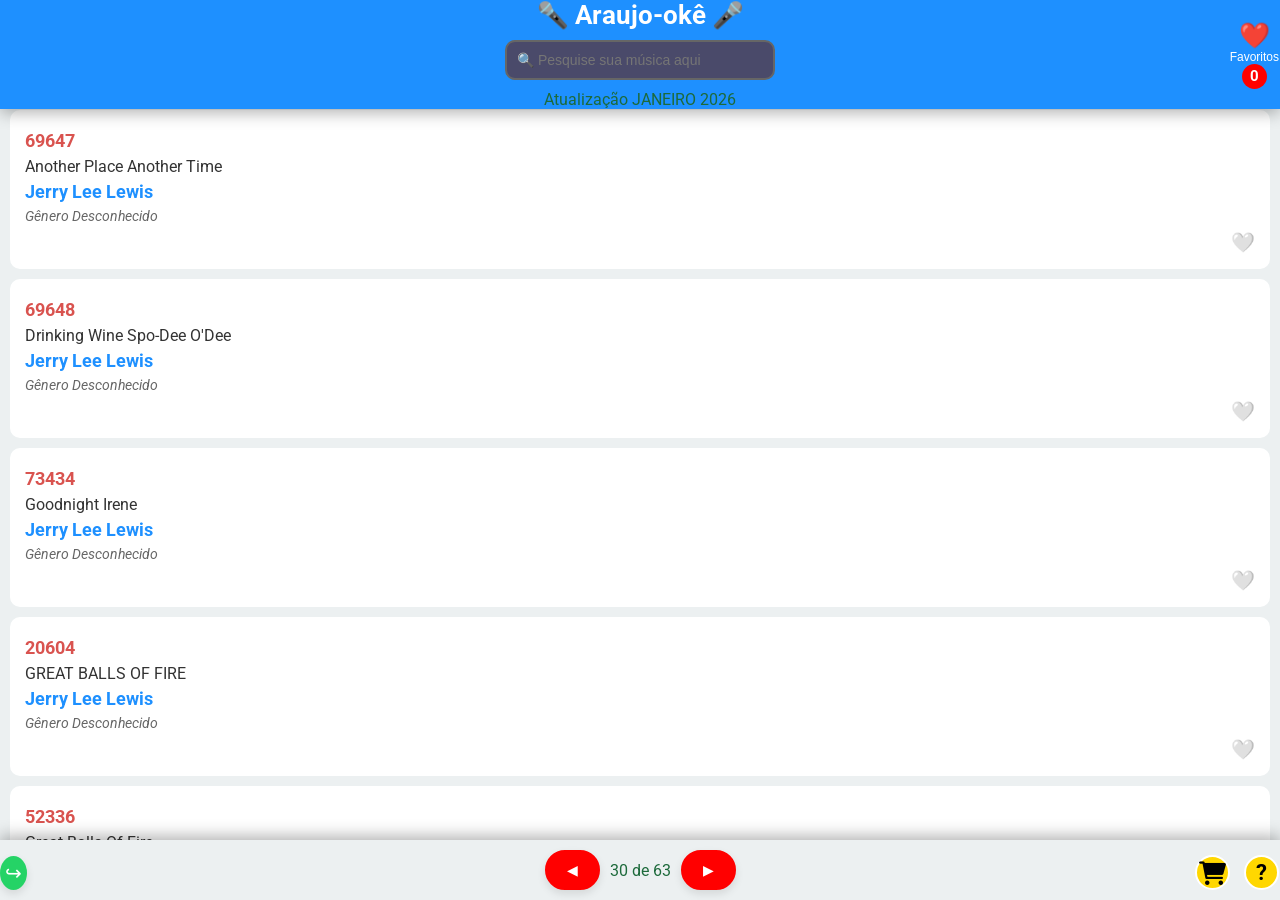
==== index.html @ 8448f5b0 "Atualizando index.html" ====
<!DOCTYPE html>
<html lang="pt-BR">
<head>
    <meta charset="UTF-8">
    <meta name="viewport" content="width=device-width, initial-scale=1.0, maximum-scale=1.0, user-scalable=no">
    <meta property="og:title" content="Araujo-okê">
    <meta property="og:description" content="Explore nosso catálogo completo de músicas para karaokê e divirta-se cantando!">
    <meta property="og:image" content="https://i.postimg.cc/dthWFcc4/icon-192x192.png">
    <meta property="og:url" content="https://ecdiversoes.github.io/catalogo2/">
    <title>Araujo-okê</title>
    <meta name="theme-color" content="#1E90FF">
    <link rel="manifest" href="manifest.json">
    <link rel="stylesheet" href="https://cdnjs.cloudflare.com/ajax/libs/font-awesome/6.0.0/css/all.min.css">
    <link rel="apple-touch-icon" href="icon-192x192.png">
    <link rel="apple-touch-icon" href="icon-310x310.png">
    <link rel="icon" href="./favicon.ico" type="image/x-icon">
    <link rel="stylesheet" href="styles.css">
    <link href="https://fonts.googleapis.com/css2?family=Roboto:wght@400;500;700&display=swap" rel="stylesheet">
    <link rel="stylesheet" href="https://cdnjs.cloudflare.com/ajax/libs/font-awesome/6.0.0-beta3/css/all.min.css">
</head>
<body>

    <button class="share-button" onclick="compartilharWhatsApp()">
        &#x21AA;
        <span class="fallback-text"></span>
    </button>
    <div class="cabecalho-fixo">
        <h1>
            <span style="display: inline-block; transform: scaleX(-1);">🎤</span> 
            Araujo-okê	
            <span style="display: inline-block; transform: scaleX(1);">🎤</span>  
        </h1>
        <input type="search" id="pesquisa" placeholder="🔍 Pesquise sua música aqui">
        <!-- Frase adicionada aqui -->
        <div class="atualizacao-info">Atualização JANEIRO 2026</div>
        <div id="resultado-pesquisa" class="resultado-pesquisa"></div>
        <div id="aviso"></div>
        <a href="favoritos.html" class="favoritos-link">
            <span class="heart">❤️</span>
            <span class="text">Favoritos</span>
            <span class="counter">0</span>
        </a>
        <a href="vendas.html" class="vendas-button">
            <i class="fas fa-shopping-cart"></i>
        </a>
        <a href="nova_tela.html" class="help-button">?</a>
        <div class="controles-paginacao">
            <button id="anterior">&#9664;</button>
            <span id="info-paginacao"> 1 de 1</span>
            <button id="proximo">&#9654;</button>
        </div>
    </div>
    <div class="conteudo-rolavel">
        <div id="catalogo" class="lista-simples"></div>
    </div>
    <script src="script.js"></script>
</body>

</html>
---- styles.css ----
/* Reset básico */
* {
    margin: 0;
    padding: 0;
    box-sizing: border-box;
}

body {
    font-family: 'Roboto', sans-serif;
    background-color: #ECF0F1;
    color: #1D6A3B;
    overflow-x: hidden;
}

/* Cabeçalho Fixo */
.cabecalho-fixo-favoritos {
    position: fixed;
    top: 0;
    left: 0;
    width: 100%;
    background-color: #1E90FF;
    z-index: 1500;
    padding: 0px;
    box-shadow: 0 4px 15px rgba(0, 0, 0, 0.3);
    text-align: center;
}

/* Área Rolável de Músicas pagina favoritos */
.conteudo-rolavel-favoritos {
    position: fixed;
    top: 30px;
    bottom: 0px;
    left: 0;
    right: 0;
    width: 100%;
    margin: 0;
    overflow-y: auto;
    padding: 10px;
}

/* Cabeçalho Fixo */
.cabecalho-fixo {
    position: fixed;
    top: 0;
    left: 0;
    width: 100%;
    background-color: #1E90FF;
    z-index: 1000;
    padding: 0px;
    box-shadow: 0 4px 15px rgba(0, 0, 0, 0.3);
    text-align: center;
}

h1 {
    color: #FFFFFF;
    font-size: 1.6rem;
    margin-bottom: 10px;
}

/* Campo de pesquisa */
#pesquisa {
    width: 90%;
    max-width: 270px;
    padding: 10px;
    font-size: 14px;
    border: 2px solid #666;
    border-radius: 10px;
    background-color: #4a4a6a;
    color: #FFFFFF;
    margin-bottom: 10px;
    transition: all 0.3s ease;
}

#pesquisa:focus {
    border-color: black;
    box-shadow: 0 0 10px rgba(255, 111, 97, 0.8);
    outline: none;
}

/* Estilo para o resultado da pesquisa */
.resultado-pesquisa {
    font-size: 14px;
    color: #FFFFFF;
    margin-top: 5px;
    text-align: center;
    display: none; /* Inicialmente oculto */
}

/* Área Rolável de Músicas */
.conteudo-rolavel {
    position: fixed;
    top: 100px;
    bottom: 0px;
    left: 0;
    right: 0;
    width: 100%;
    margin: 0;
    overflow-y: auto;
    padding: 0px;
}

/* Barra de rolagem personalizada */
.conteudo-rolavel::-webkit-scrollbar {
    width: 8px;
}

.conteudo-rolavel::-webkit-scrollbar-thumb {
    background-color: #1E90FF;
    border-radius: 10px;
}

/* Lista */
.lista-simples {
    display: flex;
    flex-direction: column;
    gap: 10px;
    padding: 10px;
    width: 100%;
    margin: 0;
}

/* Lista   /*  separação das musicas  */
.lista-simples-favoritos {
    display: flex;
    flex-direction: column;
    gap: 10px;
    padding: 10px;
    width: 100%;
    margin: 0;
}

/* Estilo para os itens da lista */
.item-lista {
    display: flex;
    flex-direction: column;
    justify-content: flex-start; /* Alinha o conteúdo verticalmente */
    padding: 15px;
    background-color: #FFFFFF;
    border-radius: 10px;
    transition: transform 0.2s ease-in-out, box-shadow 0.2s ease-in-out;
    cursor: pointer;
    min-height: 80px;
    overflow: hidden;
    text-overflow: ellipsis;
    text-align: left; /* Alinha o conteúdo à esquerda */
}

/* Alinhamento dos números, cantores e músicas à esquerda */
.numero, .cantor, .musica, .genero {
    display: block; /* Garante que ocupem o espaço da linha */
    text-align: left; /* Alinha o texto à esquerda */
    margin: 6px 0; /* Espaçamento entre as linhas */
}

.numero {
    color: #d9534f;
    font-weight: bold;
    font-size: 1.1rem;
}

.cantor {
    color: #1E90FF;
    font-weight: bold;
    font-size: 1.1rem;
}

.musica {
    color: #333333;
    font-size: 1rem;
    text-align: left; /* Garante que a música fique alinhada à esquerda */
}

.genero {
    color: #666;
    font-size: 0.9rem;
    font-style: italic;
    margin-top: 6px;
}

/* Controles de Paginação Fixos */
.controles-paginacao {
    position: fixed;
    bottom: 0px;
    left: 0;
    width: 100%;
    display: flex;
    justify-content: center;
    gap: 10px;
    padding: 10px;
    background-color: #ECF0F1;
    box-shadow: 0 -4px 15px rgba(0, 0, 0, 0.3);
    z-index: 999;
}

.controles-paginacao button {
    padding: 10px 20px;
    border: 2px solid #FF0000;
    border-radius: 25px;
    background-color: #FF0000;
    color: #FFFFFF;
    cursor: pointer;
    transition: all 0.3s ease;
    font-size: 14px;
    box-shadow: 0 4px 8px rgba(0, 0, 0, 0.1);
}

.controles-paginacao button:disabled {
    border-color: #FF0000;
    color: #FF0000;
    cursor: not-allowed;
}

.controles-paginacao button:hover:not(:disabled) {
    background-color: #D70000;
    color: white;
    transform: scale(1.05);
    box-shadow: 0 6px 12px rgba(0, 0, 0, 0.2);
}

/* Ajustes para telas muito pequenas */
@media (max-width: 480px) {
    h1 {
        font-size: 1.5rem;
    }

    .conteudo-rolavel {
        top: 110px;
        bottom: 90px;
    }

    .lista-simples {
        grid-template-columns: repeat(auto-fit, minmax(120px, 1fr));
    }

    .item-lista {
        padding: 10px;
    }

    .controles-paginacao {
        bottom: 50px;
        padding: 8px;
    }

    .controles-paginacao button {
        padding: 8px 16px;
        font-size: 12px;
    }
}

/* Botão de Ajuda dentro da área de controles de paginação */
.controles-paginacao {
    position: fixed;
    bottom: 0px;
    left: 0;
    width: 100%;
    display: flex;
    justify-content: center;
    gap: 10px;
    padding: 10px;
    background-color: #ECF0F1;
    box-shadow: 0 -4px 15px rgba(0, 0, 0, 0.3);
    z-index: 999;
    align-items: center; /* Alinha os elementos centralizados */
}

/* Botão de Ajuda */
.help-button {
    position: fixed; /* Mantém o botão fixo na tela */
    right: 1px; /* Distância da borda esquerda */
    bottom: 10px; /* Distância da parte inferior */
    width: 35px;
    height: 35px;
    background-color: #FFD700; /* Azul chamativo */
    border: 2px solid white;
    border-radius: 50%;
    color: black;
    font-size: 22px;
    font-weight: bold;
    display: flex;
    justify-content: center;
    align-items: center;
    cursor: pointer;
    z-index: 1001; /* Mantém acima dos outros elementos */
    text-decoration: none;
    transition: 0.3s ease-in-out;
}

.help-button:hover {
    background-color: #0077CC; /* Azul mais escuro ao passar o mouse */
    transform: scale(1.1);
}

/* Botão de Vendas Fixo */
.vendas-button {
    position: fixed; /* Mantém o botão fixo na tela */
    right: 50px; /* Distância da borda direita */
    bottom: 10px; /* Distância da parte inferior */
    width: 35px; /* Tamanho do botão */
    height: 35px;
    background-color: #FFD700; /* Amarelo dourado */
    border: 2px solid white;
    border-radius: 50%; /* Botão redondo */
    color: black;
    font-size: 22px;
    font-weight: bold;
    display: flex;
    justify-content: center;
    align-items: center;
    cursor: pointer;
    z-index: 1001; /* Mantém acima dos outros elementos */
    text-decoration: none;
    transition: 0.3s ease-in-out;
}

/* Efeito hover */
.vendas-button:hover {
    background-color: #0077CC; /* Azul mais escuro ao passar o mouse */
    transform: scale(1.1); /* Aumenta o botão levemente */
}

/* Ícone dentro do botão */
.vendas-button i {
    font-size: 24px; /* Tamanho do ícone */
}

/* Botão de Voltar */
.back-button {
    position: fixed;
    bottom: 10px;
    left: 10px;
    padding: 10px 20px;
    background-color: #1E90FF;
    color: white;
    border-radius: 25px;
    text-decoration: none;
    font-size: 14px;
    transition: background-color 0.3s ease;
}

.back-button:hover {
    background-color: #0077CC;
}

/* Botão de Favorito das músicas pagina favoritos */
.favorito-btn {
    background: none;
    border: none;
    cursor: pointer;
    font-size: 1.5rem;
    margin-left: auto; /* Empurra o botão para a direita */
    padding: 0;
    transition: transform 0.2s ease-in-out;
}

.favorito-btn:hover {
    transform: scale(1.1); /* Efeito de aumento ao passar o mouse */
}  

.favoritos-link {
    position: absolute;
    top: 50%;
    right: 1px; /* Distância da borda direita */
    transform: translateY(-50%);
    display: flex;
    flex-direction: column;
    align-items: center;
    text-decoration: none;
}

/* Estilo do botão coração */
.favoritos-link .heart {
    font-size: 25px; /* Tamanho do coração */
    color: red; /* Cor do coração */
}

.favoritos-link .text {
    font-size: 12px;
    color: white;
    font-family: Arial, sans-serif;
    margin-top: 0px;
}

/* Estilo do contador */
.favoritos-link .counter {
    font-size: 15px; /* Tamanho do contador */
    color: white; /* Cor do texto do contador */
    background-color: red; /* Fundo vermelho */
    border-radius: 50%; /* Formato circular */
    width: 25px; /* Largura do contador */
    height: 25px; /* Altura do contador */
    display: flex;
    align-items: center;
    justify-content: center;
    text-align: center;
    font-weight: bold; /* Negrito para destacar o número */
}

#mensagem-favoritos {
    text-align: center; /* Centraliza o texto */
    font-size: 25px; /* Tamanho da fonte */
    color: #ff0000; /* Cor do texto */
    margin-top: 20px; /* Espaçamento superior */
    font-weight: bold; /* Negrito */
    position: absolute; /* Posicionamento livre */
    top: 50%; /* Centraliza verticalmente */
    left: 50%; /* Centraliza horizontalmente */
    transform: translate(-50%, -50%); /* Ajuste fino para centralização */
    padding: 0px; /* Espaçamento interno */
    border-radius: 5px; /* Bordas arredondadas */
    width: 80%; /* Largura ajustável */
    max-width: 800px; /* Largura máxima */
    box-shadow: none; /* Remove a sombra */
    background: none; /* Remove o fundo completamente */
}

.share-button {
    position: fixed;  /* Fixa o botão na tela */
    bottom: 10px;     /* Distância do fundo da tela */
    left: 0px;       /* Distância da borda esquerda */
    background-color: #25d366; /* Cor do WhatsApp */
    color: white;     /* Cor do ícone */
    border: none;
    padding: 5px;
    border-radius: 50%;  /* Deixa o botão arredondado */
    cursor: pointer;
    font-size: 20px;    /* Tamanho do ícone */
    display: flex;
    justify-content: center;
    align-items: center;
    z-index: 9999;    /* Garante que o botão fique acima de outros elementos */
    box-shadow: 0 4px 8px rgba(0, 0, 0, 0.1);  /* Sombras para dar destaque */
    transition: transform 0.3s ease, background-color 0.3s ease;
}

.share-button:hover {
    background-color: #128C7E; /* Cor quando o mouse passa por cima */
    transform: scale(1.1);  /* Dá um efeito de aumento no botão ao passar o mouse */
}

/* Estilo para o coração ativo (favoritado) */
.coracao.favorito-ativo {
    color: #FF4500; /* Vermelho claro (cor ajustável conforme preferência) */
    font-size: 1.5rem; /* Tamanho do ícone */
}

/* Estilo para o coração inativo (não favoritado) */
.coracao.favorito-inativo {
    color: #ccc; /* Cinza claro para indicar estado inativo */
    font-size: 1.5rem; /* Tamanho do ícone */
}

/* Botão de Favorito das músicas pagina index */
.botoes-item {
    margin-left: auto; /* Isso move os botões para a direita */
    display: flex;
    align-items: center;
    gap: 10px; /* Espaçamento entre os botões, se houver mais de um */
}

.favorito-btn {
    cursor: pointer;
    font-size: 1.2em; /* Ajuste o tamanho do ícone conforme necessário */
}
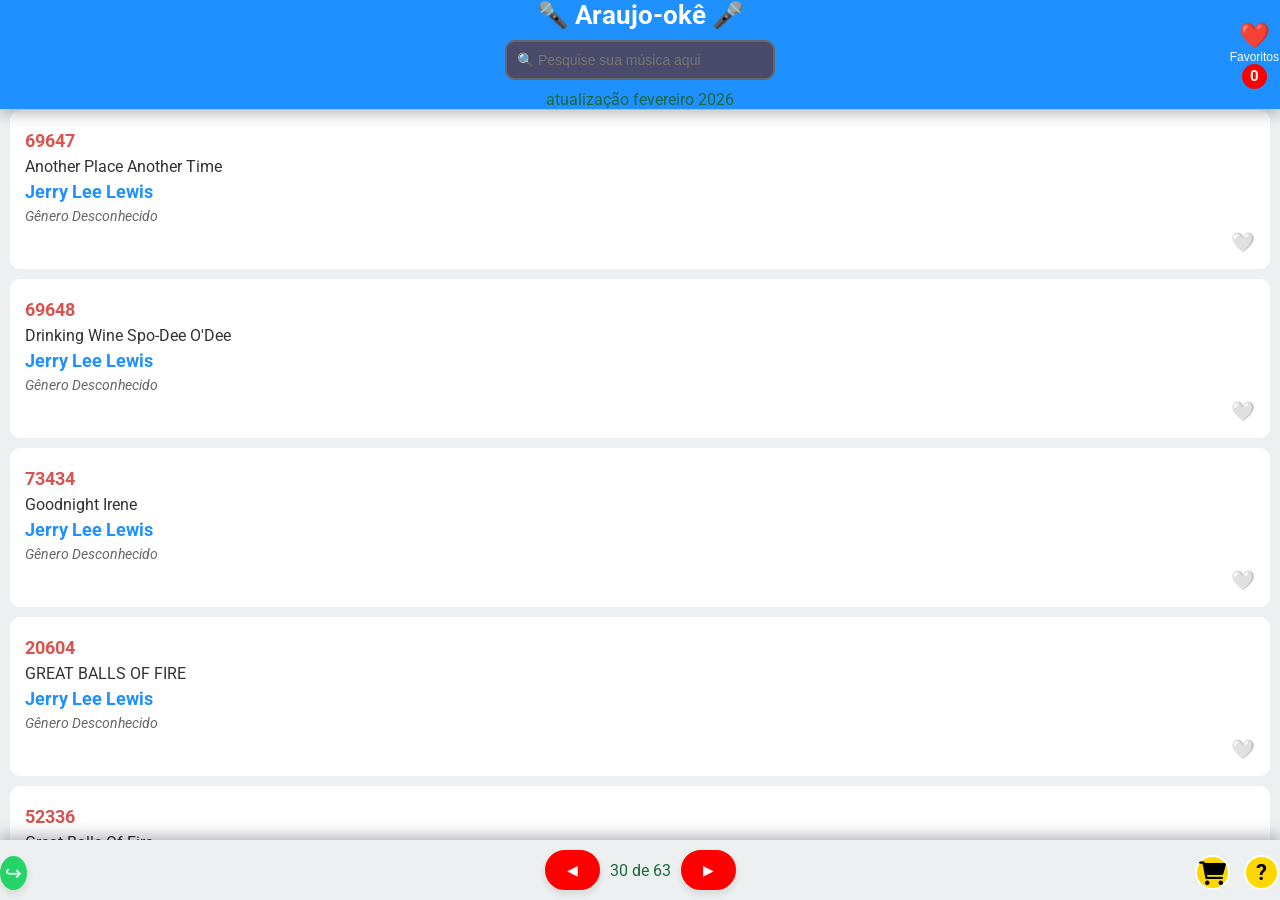
==== commit 5976648a: "Atualizando index.html" ====
--- a/index.html
+++ b/index.html
@@ -32,7 +32,7 @@
         </h1>
         <input type="search" id="pesquisa" placeholder="🔍 Pesquise sua música aqui">
         <!-- Frase adicionada aqui -->
-        <div class="atualizacao-info">Atualização JANEIRO 2026</div>
+        <div class="atualizacao-info">atualização fevereiro 2026</div>
         <div id="resultado-pesquisa" class="resultado-pesquisa"></div>
         <div id="aviso"></div>
         <a href="favoritos.html" class="favoritos-link">
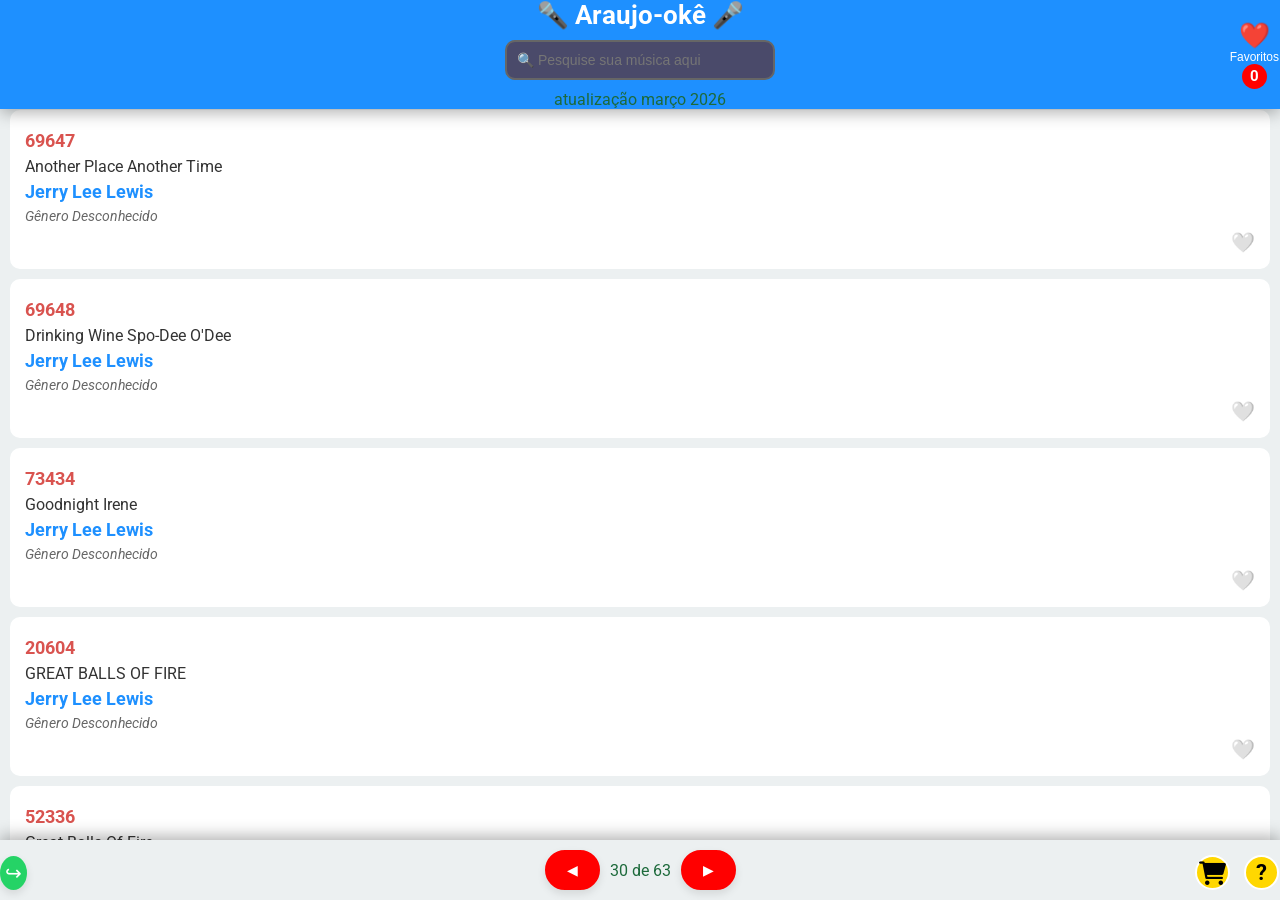
==== commit b197efaf: "Atualizando index.html" ====
--- a/index.html
+++ b/index.html
@@ -32,7 +32,7 @@
         </h1>
         <input type="search" id="pesquisa" placeholder="🔍 Pesquise sua música aqui">
         <!-- Frase adicionada aqui -->
-        <div class="atualizacao-info">atualização fevereiro 2026</div>
+        <div class="atualizacao-info">atualização março 2026</div>
         <div id="resultado-pesquisa" class="resultado-pesquisa"></div>
         <div id="aviso"></div>
         <a href="favoritos.html" class="favoritos-link">
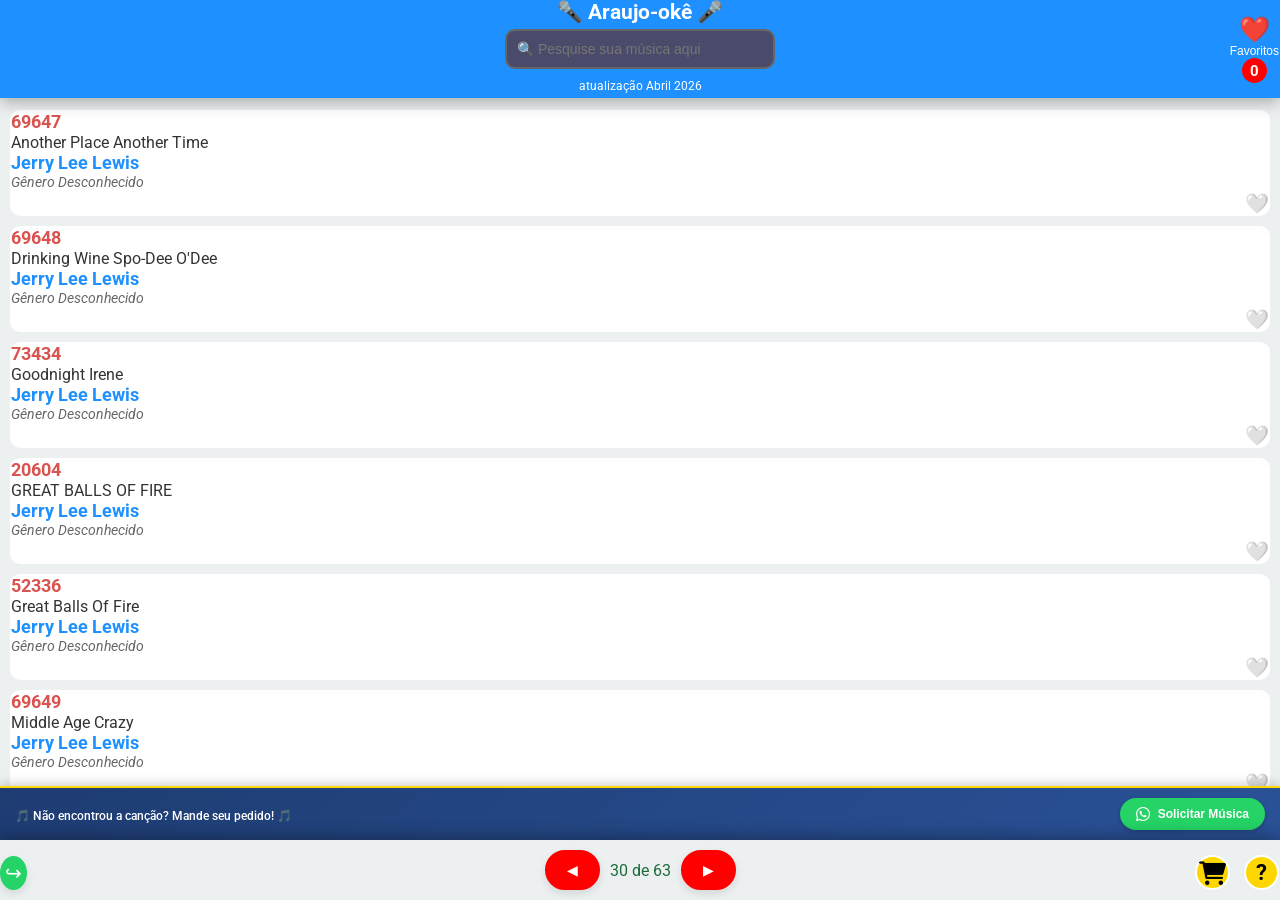
==== commit 6cd3d975: "Atualizando index.html" ====
--- a/index.html
+++ b/index.html
@@ -20,6 +20,15 @@
 </head>
 <body>
 
+    <div class="rodape">
+    <div class="rodape-mensagem">
+        <span>🎵 Não encontrou a canção? Mande seu pedido! 🎵</span>
+    </div>
+    <button class="botao-pedido" onclick="enviarPedidoWhatsApp()">
+        <i class="fab fa-whatsapp"></i> Solicitar Música
+    </button>
+</div>
+
     <button class="share-button" onclick="compartilharWhatsApp()">
         &#x21AA;
         <span class="fallback-text"></span>
@@ -32,7 +41,7 @@
         </h1>
         <input type="search" id="pesquisa" placeholder="🔍 Pesquise sua música aqui">
         <!-- Frase adicionada aqui -->
-        <div class="atualizacao-info">atualização março 2026</div>
+        <div class="atualizacao-info">atualização Abril 2026</div>
         <div id="resultado-pesquisa" class="resultado-pesquisa"></div>
         <div id="aviso"></div>
         <a href="favoritos.html" class="favoritos-link">
--- a/styles.css
+++ b/styles.css
@@ -53,8 +53,15 @@
 
 h1 {
     color: #FFFFFF;
-    font-size: 1.6rem;
-    margin-bottom: 10px;
+    font-size: 1.3rem;
+    margin-bottom: 5px;
+}
+
+.atualizacao-info {
+    margin-top: 0px;      /* espaço acima da frase (reduzido) */
+    margin-bottom: 5px;   /* espaço abaixo da frase */
+    font-size: 12px;      /* opcional: reduzir tamanho da fonte */
+    color: #FFFFFF;       /* mantém branco */
 }
 
 /* Campo de pesquisa */
@@ -134,12 +141,12 @@
     display: flex;
     flex-direction: column;
     justify-content: flex-start; /* Alinha o conteúdo verticalmente */
-    padding: 15px;
+    padding: 1px;
     background-color: #FFFFFF;
     border-radius: 10px;
     transition: transform 0.2s ease-in-out, box-shadow 0.2s ease-in-out;
     cursor: pointer;
-    min-height: 80px;
+    min-height: 50px;
     overflow: hidden;
     text-overflow: ellipsis;
     text-align: left; /* Alinha o conteúdo à esquerda */
@@ -149,7 +156,7 @@
 .numero, .cantor, .musica, .genero {
     display: block; /* Garante que ocupem o espaço da linha */
     text-align: left; /* Alinha o texto à esquerda */
-    margin: 6px 0; /* Espaçamento entre as linhas */
+    margin: 1px 0; /* Espaçamento entre as linhas */
 }
 
 .numero {
@@ -174,7 +181,7 @@
     color: #666;
     font-size: 0.9rem;
     font-style: italic;
-    margin-top: 6px;
+   /* margin-top: 6px; */
 }
 
 /* Controles de Paginação Fixos */
@@ -460,4 +467,82 @@
 .favorito-btn {
     cursor: pointer;
     font-size: 1.2em; /* Ajuste o tamanho do ícone conforme necessário */
-}+}
+
+
+
+
+
+
+/* Rodapé */
+.rodape {
+    position: fixed;
+    bottom: 60px;          /* acima dos botões de paginação */
+    left: 0;
+    right: 0;
+    background: linear-gradient(135deg, #1e3c72 0%, #2a5298 100%);
+    padding: 10px 15px;
+    display: flex;
+    justify-content: space-between;
+    align-items: center;
+    z-index: 998;
+    box-shadow: 0 -2px 10px rgba(0, 0, 0, 0.2);
+    border-top: 2px solid #ffd700;
+}
+
+.rodape-mensagem span {
+    color: #FFFFFF;
+    font-size: 12px;
+    font-weight: 500;
+}
+
+.botao-pedido {
+    background-color: #25d366;
+    color: white;
+    border: none;
+    padding: 8px 16px;
+    border-radius: 50px;
+    cursor: pointer;
+    font-size: 12px;
+    font-weight: bold;
+    display: flex;
+    align-items: center;
+    gap: 8px;
+    transition: all 0.3s ease;
+    box-shadow: 0 2px 5px rgba(0, 0, 0, 0.2);
+}
+
+.botao-pedido i {
+    font-size: 16px;
+}
+
+.botao-pedido:hover {
+    background-color: #128C7E;
+    transform: scale(1.05);
+}
+
+/* Ajuste para telas pequenas */
+@media (max-width: 480px) {
+    .rodape {
+        bottom: 55px;
+        padding: 6px 10px;
+    }
+    
+    .rodape-mensagem span {
+        font-size: 10px;
+    }
+    
+    .botao-pedido {
+        padding: 6px 12px;
+        font-size: 10px;
+    }
+    
+    .botao-pedido i {
+        font-size: 14px;
+    }
+}
+
+
+
+
+
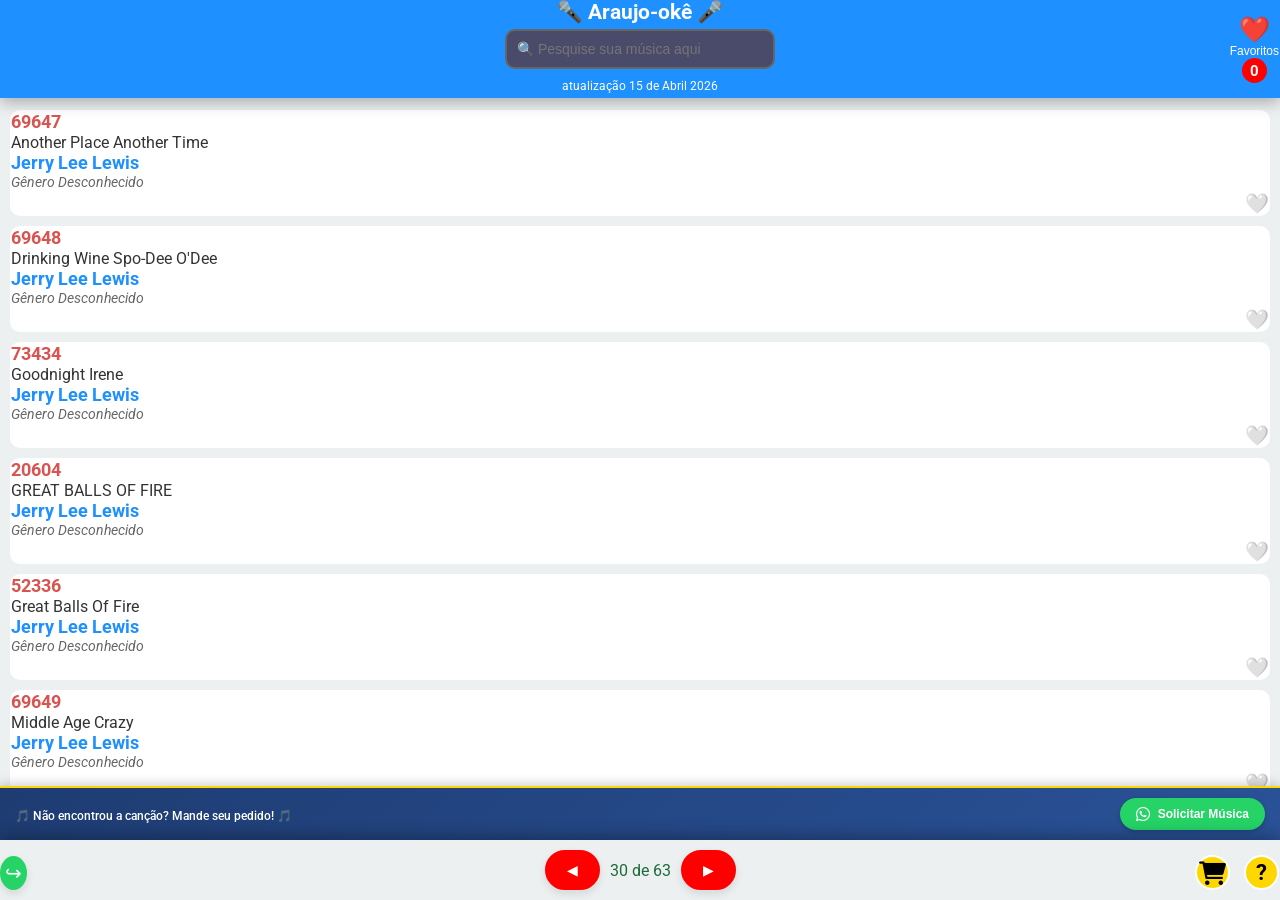
==== commit de44d59b: "Atualizando index.html" ====
--- a/index.html
+++ b/index.html
@@ -41,7 +41,7 @@
         </h1>
         <input type="search" id="pesquisa" placeholder="🔍 Pesquise sua música aqui">
         <!-- Frase adicionada aqui -->
-        <div class="atualizacao-info">atualização Abril 2026</div>
+        <div class="atualizacao-info">atualização  15 de Abril 2026</div>
         <div id="resultado-pesquisa" class="resultado-pesquisa"></div>
         <div id="aviso"></div>
         <a href="favoritos.html" class="favoritos-link">
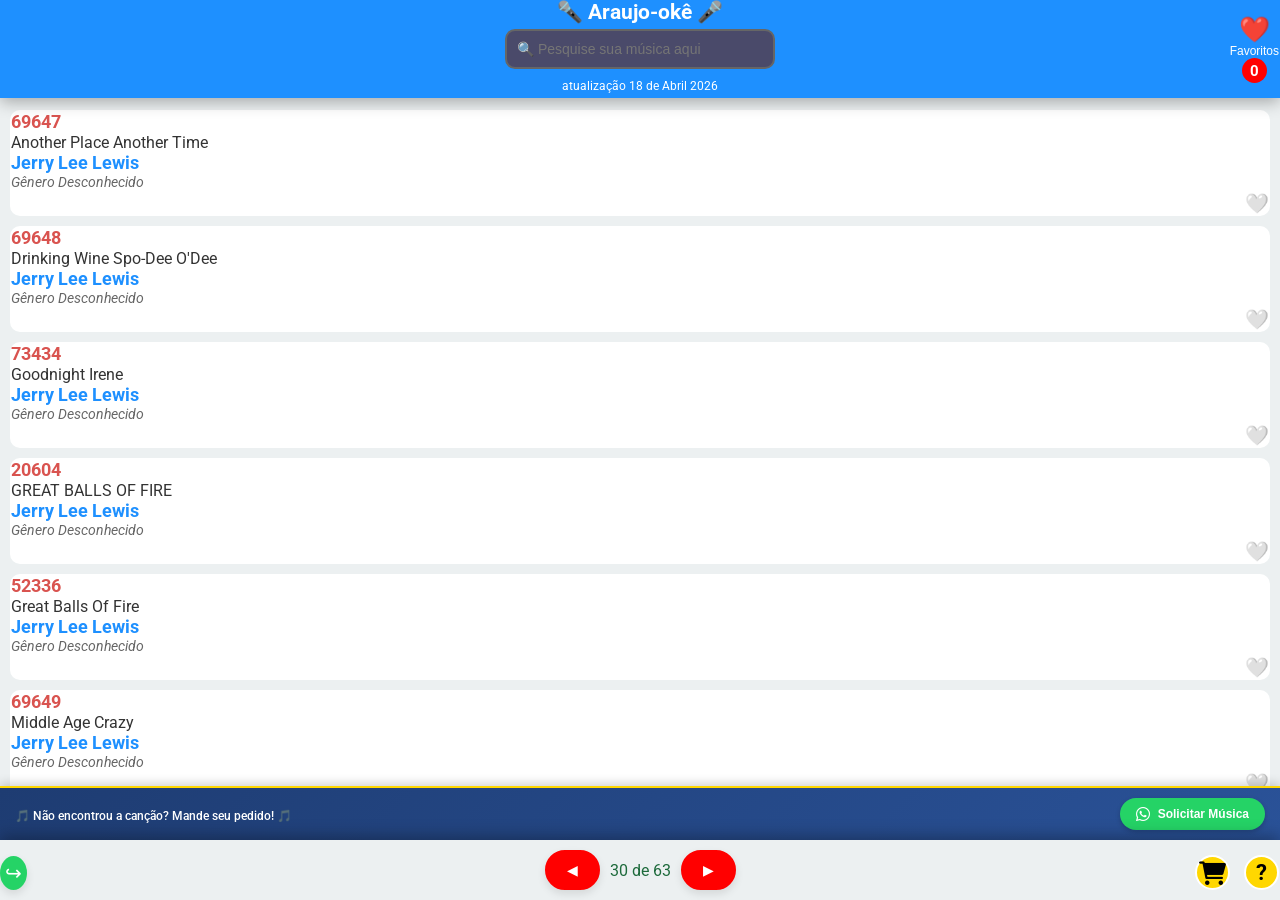
==== commit 70b9b7e0: "Atualizando index.html" ====
--- a/index.html
+++ b/index.html
@@ -41,7 +41,7 @@
         </h1>
         <input type="search" id="pesquisa" placeholder="🔍 Pesquise sua música aqui">
         <!-- Frase adicionada aqui -->
-        <div class="atualizacao-info">atualização  15 de Abril 2026</div>
+        <div class="atualizacao-info">atualização  18 de Abril 2026</div>
         <div id="resultado-pesquisa" class="resultado-pesquisa"></div>
         <div id="aviso"></div>
         <a href="favoritos.html" class="favoritos-link">
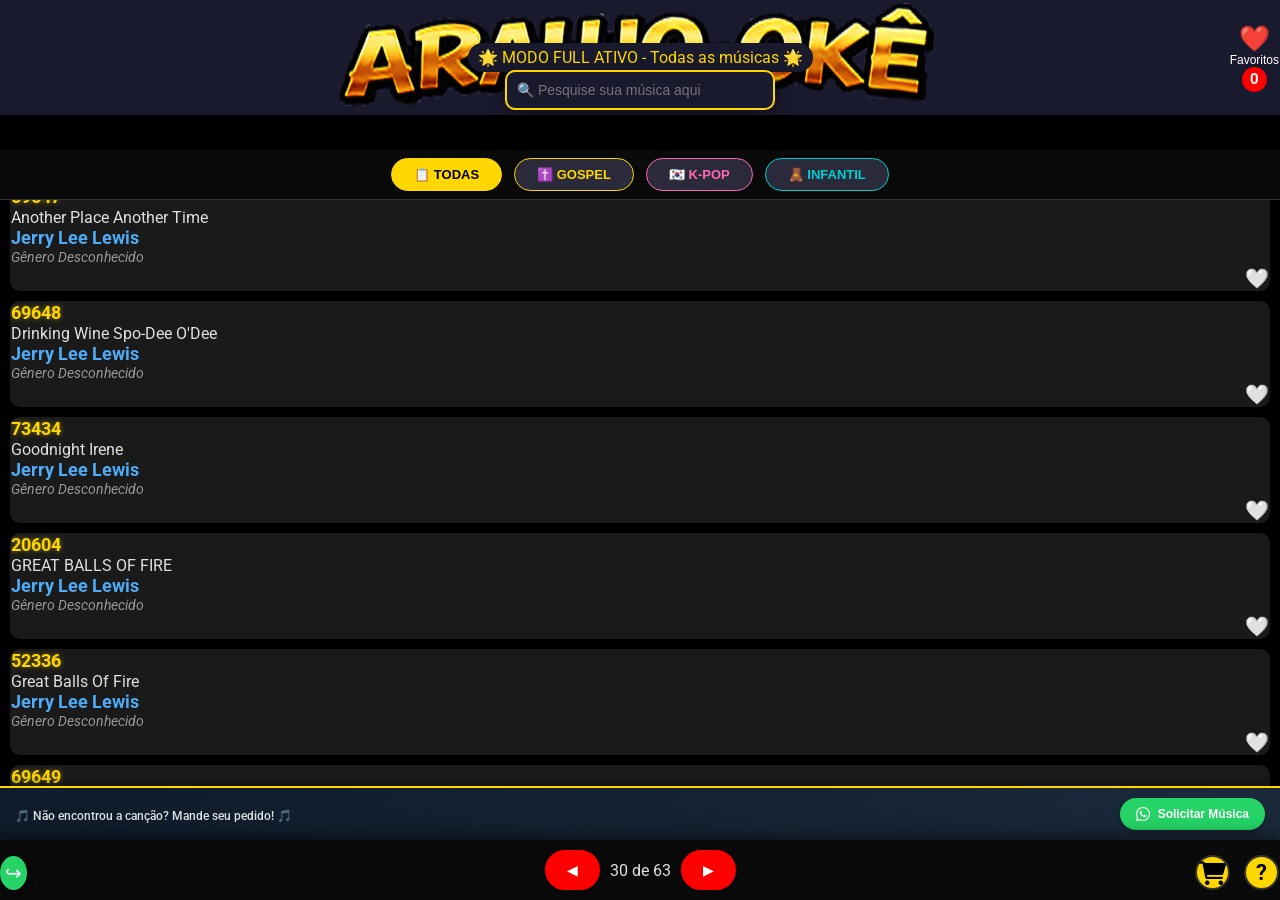
==== commit b4da2020: "Add files via upload" ====
--- a/index.html
+++ b/index.html
@@ -3,12 +3,12 @@
 <head>
     <meta charset="UTF-8">
     <meta name="viewport" content="width=device-width, initial-scale=1.0, maximum-scale=1.0, user-scalable=no">
-    <meta property="og:title" content="Araujo-okê">
+    <meta property="og:title" content="Catálogo ARAUJO-OKÊ">
     <meta property="og:description" content="Explore nosso catálogo completo de músicas para karaokê e divirta-se cantando!">
-    <meta property="og:image" content="https://i.postimg.cc/dthWFcc4/icon-192x192.png">
+    <meta property="og:image" content="https://i.postimg.cc/zGgC8L0b/IMG-20250302-212454-732.webp">
     <meta property="og:url" content="https://ecdiversoes.github.io/catalogo2/">
-    <title>Araujo-okê</title>
-    <meta name="theme-color" content="#1E90FF">
+    <title>Catálogo ARAUJO-OKÊ</title>
+    <meta name="theme-color" content="#000000">
     <link rel="manifest" href="manifest.json">
     <link rel="stylesheet" href="https://cdnjs.cloudflare.com/ajax/libs/font-awesome/6.0.0/css/all.min.css">
     <link rel="apple-touch-icon" href="icon-192x192.png">
@@ -16,11 +16,149 @@
     <link rel="icon" href="./favicon.ico" type="image/x-icon">
     <link rel="stylesheet" href="styles.css">
     <link href="https://fonts.googleapis.com/css2?family=Roboto:wght@400;500;700&display=swap" rel="stylesheet">
-    <link rel="stylesheet" href="https://cdnjs.cloudflare.com/ajax/libs/font-awesome/6.0.0-beta3/css/all.min.css">
+    <style>
+        /* Espaçador para manter a altura original do título */
+        .titulo-espacador {
+            height: 48px;
+            margin: 0;
+            visibility: hidden;
+        }
+        
+        @media (max-width: 480px) {
+            .titulo-espacador {
+                height: 40px;
+            }
+        }
+        
+        /* Estilos para os botões de filtro rápido - BARRA FIXA MAIS BAIXA */
+        .filtros-rapidos {
+            position: fixed;
+            top: 150px;
+            left: 0;
+            width: 100%;
+            display: flex;
+            justify-content: center;
+            gap: 12px;
+            padding: 8px 10px;
+            background-color: #0a0a0a;
+            z-index: 999;
+            border-bottom: 1px solid #333;
+            flex-wrap: wrap;
+        }
+        
+        .btn-filtro {
+            padding: 8px 22px;
+            border: none;
+            border-radius: 30px;
+            font-size: 13px;
+            font-weight: bold;
+            cursor: pointer;
+            transition: all 0.3s ease;
+            background-color: #2a2a3a;
+            color: #FFFFFF;
+            box-shadow: 0 2px 5px rgba(0, 0, 0, 0.2);
+        }
+        
+        .btn-filtro:hover {
+            transform: scale(1.05);
+        }
+        
+        .btn-filtro.todas {
+            background-color: #4dabf7;
+            color: #000000;
+        }
+        
+        .btn-filtro.todas:hover {
+            background-color: #3a8fd6;
+        }
+        
+        .btn-filtro.gospel {
+            background-color: #2a2a3a;
+            border: 1px solid #FFD700;
+            color: #FFD700;
+        }
+        
+        .btn-filtro.gospel:hover {
+            background-color: #FFD700;
+            color: #000000;
+        }
+        
+        .btn-filtro.kpop {
+            background-color: #2a2a3a;
+            border: 1px solid #FF69B4;
+            color: #FF69B4;
+        }
+        
+        .btn-filtro.kpop:hover {
+            background-color: #FF69B4;
+            color: #000000;
+        }
+        
+        /* Estilos para o botão Infantil */
+        .btn-filtro.infantil {
+            background-color: #2a2a3a;
+            border: 1px solid #00CED1;
+            color: #00CED1;
+        }
+        
+        .btn-filtro.infantil:hover {
+            background-color: #00CED1;
+            color: #000000;
+        }
+        
+        .btn-filtro.ativo {
+            background-color: #FFD700;
+            color: #000000;
+            border: 1px solid #FFD700;
+        }
+        
+        .btn-filtro.kpop.ativo {
+            background-color: #FF69B4;
+            color: #000000;
+            border: 1px solid #FF69B4;
+        }
+        
+        .btn-filtro.infantil.ativo {
+            background-color: #00CED1;
+            color: #000000;
+            border: 1px solid #00CED1;
+        }
+        
+        /* Ajuste da área rolável */
+        .conteudo-rolavel {
+            position: fixed;
+            top: 175px;
+            bottom: 60px;
+            left: 0;
+            right: 0;
+            width: 100%;
+            margin: 0;
+            overflow-y: auto;
+            padding: 0px;
+        }
+        
+        @media (max-width: 480px) {
+            .filtros-rapidos {
+                top: 115px;
+                padding: 6px 10px;
+                gap: 6px;
+            }
+            
+            .btn-filtro {
+                padding: 5px 14px;
+                font-size: 11px;
+            }
+            
+            .conteudo-rolavel {
+                top: 158px;
+                bottom: 55px;
+            }
+        }
+    </style>
 </head>
 <body>
 
-    <div class="rodape">
+<div class="rodape">
     <div class="rodape-mensagem">
         <span>🎵 Não encontrou a canção? Mande seu pedido! 🎵</span>
     </div>
@@ -29,40 +167,238 @@
     </button>
 </div>
 
-    <button class="share-button" onclick="compartilharWhatsApp()">
-        &#x21AA;
-        <span class="fallback-text"></span>
-    </button>
-    <div class="cabecalho-fixo">
-        <h1>
-            <span style="display: inline-block; transform: scaleX(-1);">🎤</span> 
-            Araujo-okê	
-            <span style="display: inline-block; transform: scaleX(1);">🎤</span>  
-        </h1>
-        <input type="search" id="pesquisa" placeholder="🔍 Pesquise sua música aqui">
-        <!-- Frase adicionada aqui -->
-        <div class="atualizacao-info">atualização  18 de Abril 2026</div>
-        <div id="resultado-pesquisa" class="resultado-pesquisa"></div>
-        <div id="aviso"></div>
-        <a href="favoritos.html" class="favoritos-link">
-            <span class="heart">❤️</span>
-            <span class="text">Favoritos</span>
-            <span class="counter">0</span>
-        </a>
-        <a href="vendas.html" class="vendas-button">
-            <i class="fas fa-shopping-cart"></i>
-        </a>
-        <a href="nova_tela.html" class="help-button">?</a>
-        <div class="controles-paginacao">
-            <button id="anterior">&#9664;</button>
-            <span id="info-paginacao"> 1 de 1</span>
-            <button id="proximo">&#9654;</button>
-        </div>
+<button class="share-button" onclick="compartilharWhatsApp()">
+    &#x21AA;
+    <span class="fallback-text"></span>
+</button>
+
+<div class="cabecalho-fixo">
+    <!-- ESPAÇADOR INVISÍVEL PARA MANTER A ALTURA ORIGINAL -->
+    <div class="titulo-espacador"></div>
+    
+    <input type="search" id="pesquisa" placeholder="🔍 Pesquise sua música aqui">
+    <div id="resultado-pesquisa" class="resultado-pesquisa"></div>
+    <div id="aviso"></div>
+    <a href="favoritos.html" class="favoritos-link">
+        <span class="heart">❤️</span>
+        <span class="text">Favoritos</span>
+        <span class="counter">0</span>
+    </a>
+    <a href="vendas.html" class="vendas-button">
+        <i class="fas fa-shopping-cart"></i>
+    </a>
+    <a href="nova_tela.html" class="help-button">?</a>
+    <div class="controles-paginacao">
+        <button id="anterior">&#9664;</button>
+        <span id="info-paginacao"> 1 de 1</span>
+        <button id="proximo">&#9654;</button>
     </div>
-    <div class="conteudo-rolavel">
-        <div id="catalogo" class="lista-simples"></div>
-    </div>
-    <script src="script.js"></script>
+</div>
+
+<!-- BARRA FIXA DOS BOTÕES DE FILTRO -->
+<div class="filtros-rapidos">
+    <button id="btn-todas" class="btn-filtro todas ativo">📋 TODAS</button>
+    <button id="btn-gospel" class="btn-filtro gospel">✝️ GOSPEL</button>
+    <button id="btn-kpop" class="btn-filtro kpop">🇰🇷 K-POP</button>
+    <button id="btn-infantil" class="btn-filtro infantil">🧸 INFANTIL</button>
+</div>
+
+<div class="conteudo-rolavel">
+    <div id="catalogo" class="lista-simples"></div>
+</div>
+
+<script src="script.js"></script>
+
+<script>
+    // Funções para os botões de filtro rápido
+    const btnTodas = document.getElementById('btn-todas');
+    const btnGospel = document.getElementById('btn-gospel');
+    const btnKpop = document.getElementById('btn-kpop');
+    const btnInfantil = document.getElementById('btn-infantil');
+    const pesquisaInput = document.getElementById('pesquisa');
+    
+    function filtrarPorGenero(genero) {
+        // Limpa a pesquisa
+        if (pesquisaInput) {
+            pesquisaInput.value = '';
+            sessionStorage.removeItem('termoPesquisaIndex');
+        }
+        
+        // Dispara o filtro no script principal
+        if (typeof window.filtrarPorGeneroExterno === 'function') {
+            window.filtrarPorGeneroExterno(genero);
+        } else {
+            const event = new CustomEvent('filtroGenero', { detail: { genero: genero } });
+            window.dispatchEvent(event);
+        }
+        
+        // Atualiza estilo dos botões
+        if (genero === 'todas') {
+            btnTodas.classList.add('ativo');
+            btnGospel.classList.remove('ativo');
+            btnKpop.classList.remove('ativo');
+            btnInfantil.classList.remove('ativo');
+        } else if (genero === 'gospel') {
+            btnGospel.classList.add('ativo');
+            btnTodas.classList.remove('ativo');
+            btnKpop.classList.remove('ativo');
+            btnInfantil.classList.remove('ativo');
+        } else if (genero === 'kpop') {
+            btnKpop.classList.add('ativo');
+            btnTodas.classList.remove('ativo');
+            btnGospel.classList.remove('ativo');
+            btnInfantil.classList.remove('ativo');
+        } else if (genero === 'infantil') {
+            btnInfantil.classList.add('ativo');
+            btnTodas.classList.remove('ativo');
+            btnGospel.classList.remove('ativo');
+            btnKpop.classList.remove('ativo');
+        }
+    }
+    
+    if (btnTodas) {
+        btnTodas.addEventListener('click', () => filtrarPorGenero('todas'));
+    }
+    
+    if (btnGospel) {
+        btnGospel.addEventListener('click', () => filtrarPorGenero('gospel'));
+    }
+    
+    if (btnKpop) {
+        btnKpop.addEventListener('click', () => filtrarPorGenero('kpop'));
+    }
+    
+    if (btnInfantil) {
+        btnInfantil.addEventListener('click', () => filtrarPorGenero('infantil'));
+    }
+
+    // ============================================
+    // SERVICE WORKER - MÉTODO 2 (VERIFICAÇÃO DIRETA)
+    // ============================================
+
+    let redirecionamentoRealizado = false;
+    const VERSAO_ATUAL = 'karaoke-cache-1.6'; // MANTENHA IGUAL AO SERVICE-WORKER.JS
+
+    // Função para verificar versão no service-worker.js
+    async function verificarVersaoServidor() {
+        if (redirecionamentoRealizado) return false;
+        
+        try {
+            // Busca o service-worker.js com timestamp para evitar cache
+            const response = await fetch('./service-worker.js?t=' + Date.now());
+            const swContent = await response.text();
+            
+            // Extrai a versão do arquivo
+            const versaoMatch = swContent.match(/CACHE_NAME\s*=\s*['"]([^'"]+)['"]/);
+            
+            if (versaoMatch && versaoMatch[1]) {
+                const versaoServidor = versaoMatch[1];
+                console.log('[VERIFICAÇÃO] Versão no servidor:', versaoServidor);
+                console.log('[VERIFICAÇÃO] Versão atual na página:', VERSAO_ATUAL);
+                
+                // Se as versões são diferentes, redireciona
+                if (versaoServidor !== VERSAO_ATUAL) {
+                    console.log('[VERIFICAÇÃO] ✅ VERSÃO DIFERENTE DETECTADA! Redirecionando...');
+                    redirecionamentoRealizado = true;
+                    
+                    // Extrai também data e novas músicas do SW
+                    const dataMatch = swContent.match(/DATA_ATUALIZACAO\s*=\s*['"]([^'"]+)['"]/);
+                    const novasMatch = swContent.match(/NOVAS_CANCOES\s*=\s*['"]([^'"]+)['"]/);
+                    
+                    const dataAtualizacao = dataMatch ? dataMatch[1] : '04 de Maio 2026';
+                    const novasCancoes = novasMatch ? novasMatch[1] : '+500';
+                    
+                    // Salva a nova versão no localStorage
+                    localStorage.setItem('ultimaVersao', versaoServidor);
+                    
+                    // Redireciona para página de atualização
+                    window.location.href = `./atualizacao.html?novas=${encodeURIComponent(novasCancoes)}&data=${encodeURIComponent(dataAtualizacao)}`;
+                    return true;
+                }
+            } else {
+                console.log('[VERIFICAÇÃO] Não foi possível encontrar a versão no service-worker.js');
+            }
+        } catch (error) {
+            console.log('[VERIFICAÇÃO] Erro ao buscar service-worker.js:', error);
+        }
+        return false;
+    }
+
+    // Registra o Service Worker
+    if ('serviceWorker' in navigator) {
+        // Registra com timestamp para evitar cache
+        navigator.serviceWorker.register('./service-worker.js?v=' + Date.now())
+            .then(registration => {
+                console.log('[SW] Service Worker registrado com sucesso');
+                
+                // Verifica se já existe um worker esperando
+                if (registration.waiting && !redirecionamentoRealizado) {
+                    console.log('[SW] Worker esperando encontrado');
+                    redirecionamentoRealizado = true;
+                    window.location.href = './atualizacao.html?novas=+500&data=04%20de%20Maio%202026';
+                }
+                
+                // Detecta quando uma nova versão é encontrada
+                registration.addEventListener('updatefound', () => {
+                    const newWorker = registration.installing;
+                    console.log('[SW] Nova versão do Service Worker encontrada!');
+                    
+                    newWorker.addEventListener('statechange', () => {
+                        if (newWorker.state === 'installed' && navigator.serviceWorker.controller && !redirecionamentoRealizado) {
+                            console.log('[SW] Nova versão instalada e pronta!');
+                            redirecionamentoRealizado = true;
+                            window.location.href = './atualizacao.html?novas=+500&data=04%20de%20Maio%202026';
+                        }
+                    });
+                });
+            })
+            .catch(error => {
+                console.log('[SW] Erro ao registrar Service Worker:', error);
+            });
+        
+        // Escuta mensagens do Service Worker
+        navigator.serviceWorker.addEventListener('message', (event) => {
+            console.log('[SW] Mensagem recebida do Service Worker:', event.data);
+            
+            if (event.data && event.data.type === 'FORCE_REDIRECT' && !redirecionamentoRealizado) {
+                console.log('[SW] FORCE_REDIRECT recebido');
+                redirecionamentoRealizado = true;
+                window.location.href = `./atualizacao.html?novas=${event.data.data.novasCancoes}&data=${encodeURIComponent(event.data.data.dataAtualizacao)}`;
+            }
+        });
+    } else {
+        console.log('[SW] Service Worker não é suportado neste navegador');
+    }
+    
+    // ============================================
+    // VERIFICAÇÃO PERIÓDICA ATIVA
+    // ============================================
+    
+    // Verifica a cada 15 segundos (mais frequente)
+    setInterval(() => {
+        verificarVersaoServidor();
+    }, 15000);
+    
+    // Verifica quando a página ganha foco
+    window.addEventListener('focus', () => {
+        console.log('[VERIFICAÇÃO] Página focada, verificando versão...');
+        verificarVersaoServidor();
+    });
+    
+    // Verificação inicial após 2 segundos
+    setTimeout(() => {
+        verificarVersaoServidor();
+    }, 2000);
+    
+    // Verificação após 500ms (mais rápida)
+    setTimeout(() => {
+        verificarVersaoServidor();
+    }, 500);
+    
+    // Exibe a versão atual no console para debug
+    console.log('[INICIADO] Versão atual do catálogo:', VERSAO_ATUAL);
+    console.log('[INICIADO] Sistema de atualização automática ativo (verificação a cada 15 segundos)');
+</script>
+
 </body>
-
 </html>
--- a/styles.css
+++ b/styles.css
@@ -7,8 +7,8 @@
 
 body {
     font-family: 'Roboto', sans-serif;
-    background-color: #ECF0F1;
-    color: #1D6A3B;
+    background-color: #000000;
+    color: #E0E0E0;
     overflow-x: hidden;
 }
 
@@ -18,10 +18,10 @@
     top: 0;
     left: 0;
     width: 100%;
-    background-color: #1E90FF;
+    background-color: #1a1a2e;
     z-index: 1500;
     padding: 0px;
-    box-shadow: 0 4px 15px rgba(0, 0, 0, 0.3);
+    box-shadow: 0 4px 15px rgba(0, 0, 0, 0.5);
     text-align: center;
 }
 
@@ -38,18 +38,7 @@
     padding: 10px;
 }
 
-/* Cabeçalho Fixo */
-.cabecalho-fixo {
-    position: fixed;
-    top: 0;
-    left: 0;
-    width: 100%;
-    background-color: #1E90FF;
-    z-index: 1000;
-    padding: 0px;
-    box-shadow: 0 4px 15px rgba(0, 0, 0, 0.3);
-    text-align: center;
-}
+
 
 h1 {
     color: #FFFFFF;
@@ -58,39 +47,77 @@
 }
 
 .atualizacao-info {
-    margin-top: 0px;      /* espaço acima da frase (reduzido) */
-    margin-bottom: 5px;   /* espaço abaixo da frase */
-    font-size: 12px;      /* opcional: reduzir tamanho da fonte */
-    color: #FFFFFF;       /* mantém branco */
-}
-
-/* Campo de pesquisa */
+    margin-top: 0px;
+    margin-bottom: 5px;
+    font-size: 12px;
+    color: #CCCCCC;
+}
+
+
+
+/* ======================================== */
+/* CONTROLE DO FUNDO (IMAGEM)               */
+/* ======================================== */
+.cabecalho-fixo {
+    position: fixed;
+    top: 0;
+    left: 0;
+    width: 100%;
+    background-color: #1a1a2e;
+    background-image: url('imagens/karaoke.png');
+    background-size: 50% auto;     /* ← CONTROLE: tamanho da imagem */
+    background-position: center;    /* ← CONTROLE: posição (center, top, bottom) */
+    background-repeat: no-repeat;
+    background-blend-mode: hard-light;
+    z-index: 1000;
+    padding: 0px;
+    box-shadow: 0 4px 15px rgba(0, 0, 0, 0.5);
+    text-align: center;
+    height: 115px;                  /* ← CONTROLE: altura do fundo */
+}
+
+/* ======================================== */
+/* CONTROLE DA CAIXA DE PESQUISA            */
+/* ======================================== */
 #pesquisa {
+    position: fixed;                 /* Livre flutuante */
+    top: 70px;                     /* ← POSIÇÃO VERTICAL (desce/sobe) */
+    left: 50%;                      /* Centralizado */
+    transform: translateX(-50%);
     width: 90%;
     max-width: 270px;
     padding: 10px;
     font-size: 14px;
-    border: 2px solid #666;
+    border: 2px solid #FFD700;
     border-radius: 10px;
-    background-color: #4a4a6a;
+    background-color: #1a1a2e;
     color: #FFFFFF;
-    margin-bottom: 10px;
+    margin: 0;
     transition: all 0.3s ease;
-}
-
-#pesquisa:focus {
-    border-color: black;
-    box-shadow: 0 0 10px rgba(255, 111, 97, 0.8);
-    outline: none;
-}
+    box-shadow: 0 4px 15px rgba(0, 0, 0, 0.5);
+    z-index: 1001;
+    background-image: none;
+}
+
+/* ======================================== */
+/* AJUSTE ESPECÍFICO PARA CELULAR           */
+/* ======================================== */
+@media (max-width: 768px) {
+    .cabecalho-fixo {
+        background-position: center 0px !important;  /* Sobe 10px */
+        background-size: 80% auto !important;
+        height: 120px !important;
+    }
+}
+
 
 /* Estilo para o resultado da pesquisa */
 .resultado-pesquisa {
-    font-size: 14px;
-    color: #FFFFFF;
+    font-size: 16px;
+    color: #CCCCCC;
     margin-top: 5px;
     text-align: center;
-    display: none; /* Inicialmente oculto */
+    display: none;
 }
 
 /* Área Rolável de Músicas */
@@ -112,7 +139,7 @@
 }
 
 .conteudo-rolavel::-webkit-scrollbar-thumb {
-    background-color: #1E90FF;
+    background-color: #1a1a2e;
     border-radius: 10px;
 }
 
@@ -142,7 +169,7 @@
     flex-direction: column;
     justify-content: flex-start; /* Alinha o conteúdo verticalmente */
     padding: 1px;
-    background-color: #FFFFFF;
+    background-color: #1a1a1a;
     border-radius: 10px;
     transition: transform 0.2s ease-in-out, box-shadow 0.2s ease-in-out;
     cursor: pointer;
@@ -160,25 +187,26 @@
 }
 
 .numero {
-    color: #d9534f;
+    color: #FFD700;
     font-weight: bold;
     font-size: 1.1rem;
+    text-shadow: 0 0 5px rgba(255, 215, 0, 0.5);
 }
 
 .cantor {
-    color: #1E90FF;
+    color: #4dabf7;
     font-weight: bold;
     font-size: 1.1rem;
 }
 
 .musica {
-    color: #333333;
+    color: #E0E0E0;
     font-size: 1rem;
     text-align: left; /* Garante que a música fique alinhada à esquerda */
 }
 
 .genero {
-    color: #666;
+    color: #999;
     font-size: 0.9rem;
     font-style: italic;
    /* margin-top: 6px; */
@@ -194,8 +222,8 @@
     justify-content: center;
     gap: 10px;
     padding: 10px;
-    background-color: #ECF0F1;
-    box-shadow: 0 -4px 15px rgba(0, 0, 0, 0.3);
+    background-color: #0a0a0a;
+    box-shadow: 0 -4px 15px rgba(0, 0, 0, 0.5);
     z-index: 999;
 }
 
@@ -208,12 +236,12 @@
     cursor: pointer;
     transition: all 0.3s ease;
     font-size: 14px;
-    box-shadow: 0 4px 8px rgba(0, 0, 0, 0.1);
+    box-shadow: 0 4px 8px rgba(0, 0, 0, 0.3);
 }
 
 .controles-paginacao button:disabled {
-    border-color: #FF0000;
-    color: #FF0000;
+    border-color: #660000;
+    color: #660000;
     cursor: not-allowed;
 }
 
@@ -221,7 +249,7 @@
     background-color: #D70000;
     color: white;
     transform: scale(1.05);
-    box-shadow: 0 6px 12px rgba(0, 0, 0, 0.2);
+    box-shadow: 0 6px 12px rgba(0, 0, 0, 0.4);
 }
 
 /* Ajustes para telas muito pequenas */
@@ -264,8 +292,8 @@
     justify-content: center;
     gap: 10px;
     padding: 10px;
-    background-color: #ECF0F1;
-    box-shadow: 0 -4px 15px rgba(0, 0, 0, 0.3);
+    background-color: #0a0a0a;
+    box-shadow: 0 -4px 15px rgba(0, 0, 0, 0.5);
     z-index: 999;
     align-items: center; /* Alinha os elementos centralizados */
 }
@@ -277,8 +305,8 @@
     bottom: 10px; /* Distância da parte inferior */
     width: 35px;
     height: 35px;
-    background-color: #FFD700; /* Azul chamativo */
-    border: 2px solid white;
+    background-color: #FFD700;
+    border: 2px solid #333;
     border-radius: 50%;
     color: black;
     font-size: 22px;
@@ -287,26 +315,26 @@
     justify-content: center;
     align-items: center;
     cursor: pointer;
-    z-index: 1001; /* Mantém acima dos outros elementos */
+    z-index: 1001;
     text-decoration: none;
     transition: 0.3s ease-in-out;
 }
 
 .help-button:hover {
-    background-color: #0077CC; /* Azul mais escuro ao passar o mouse */
+    background-color: #FFC107;
     transform: scale(1.1);
 }
 
 /* Botão de Vendas Fixo */
 .vendas-button {
-    position: fixed; /* Mantém o botão fixo na tela */
-    right: 50px; /* Distância da borda direita */
-    bottom: 10px; /* Distância da parte inferior */
-    width: 35px; /* Tamanho do botão */
+    position: fixed;
+    right: 50px;
+    bottom: 10px;
+    width: 35px;
     height: 35px;
-    background-color: #FFD700; /* Amarelo dourado */
-    border: 2px solid white;
-    border-radius: 50%; /* Botão redondo */
+    background-color: #FFD700;
+    border: 2px solid #333;
+    border-radius: 50%;
     color: black;
     font-size: 22px;
     font-weight: bold;
@@ -314,20 +342,18 @@
     justify-content: center;
     align-items: center;
     cursor: pointer;
-    z-index: 1001; /* Mantém acima dos outros elementos */
+    z-index: 1001;
     text-decoration: none;
     transition: 0.3s ease-in-out;
 }
 
-/* Efeito hover */
 .vendas-button:hover {
-    background-color: #0077CC; /* Azul mais escuro ao passar o mouse */
-    transform: scale(1.1); /* Aumenta o botão levemente */
-}
-
-/* Ícone dentro do botão */
+    background-color: #FFC107;
+    transform: scale(1.1);
+}
+
 .vendas-button i {
-    font-size: 24px; /* Tamanho do ícone */
+    font-size: 24px;
 }
 
 /* Botão de Voltar */
@@ -336,7 +362,7 @@
     bottom: 10px;
     left: 10px;
     padding: 10px 20px;
-    background-color: #1E90FF;
+    background-color: #1a1a2e;
     color: white;
     border-radius: 25px;
     text-decoration: none;
@@ -345,7 +371,7 @@
 }
 
 .back-button:hover {
-    background-color: #0077CC;
+    background-color: #2a2a4e;
 }
 
 /* Botão de Favorito das músicas pagina favoritos */
@@ -354,19 +380,19 @@
     border: none;
     cursor: pointer;
     font-size: 1.5rem;
-    margin-left: auto; /* Empurra o botão para a direita */
+    margin-left: auto;
     padding: 0;
     transition: transform 0.2s ease-in-out;
 }
 
 .favorito-btn:hover {
-    transform: scale(1.1); /* Efeito de aumento ao passar o mouse */
+    transform: scale(1.1);
 }  
 
 .favoritos-link {
     position: absolute;
     top: 50%;
-    right: 1px; /* Distância da borda direita */
+    right: 1px;
     transform: translateY(-50%);
     display: flex;
     flex-direction: column;
@@ -374,10 +400,9 @@
     text-decoration: none;
 }
 
-/* Estilo do botão coração */
 .favoritos-link .heart {
-    font-size: 25px; /* Tamanho do coração */
-    color: red; /* Cor do coração */
+    font-size: 25px;
+    color: red;
 }
 
 .favoritos-link .text {
@@ -387,111 +412,105 @@
     margin-top: 0px;
 }
 
-/* Estilo do contador */
 .favoritos-link .counter {
-    font-size: 15px; /* Tamanho do contador */
-    color: white; /* Cor do texto do contador */
-    background-color: red; /* Fundo vermelho */
-    border-radius: 50%; /* Formato circular */
-    width: 25px; /* Largura do contador */
-    height: 25px; /* Altura do contador */
+    font-size: 15px;
+    color: white;
+    background-color: red;
+    border-radius: 50%;
+    width: 25px;
+    height: 25px;
     display: flex;
     align-items: center;
     justify-content: center;
     text-align: center;
-    font-weight: bold; /* Negrito para destacar o número */
+    font-weight: bold;
 }
 
 #mensagem-favoritos {
-    text-align: center; /* Centraliza o texto */
-    font-size: 25px; /* Tamanho da fonte */
-    color: #ff0000; /* Cor do texto */
-    margin-top: 20px; /* Espaçamento superior */
-    font-weight: bold; /* Negrito */
-    position: absolute; /* Posicionamento livre */
-    top: 50%; /* Centraliza verticalmente */
-    left: 50%; /* Centraliza horizontalmente */
-    transform: translate(-50%, -50%); /* Ajuste fino para centralização */
-    padding: 0px; /* Espaçamento interno */
-    border-radius: 5px; /* Bordas arredondadas */
-    width: 80%; /* Largura ajustável */
-    max-width: 800px; /* Largura máxima */
-    box-shadow: none; /* Remove a sombra */
-    background: none; /* Remove o fundo completamente */
+    text-align: center;
+    font-size: 25px;
+    color: #ff6666;
+    margin-top: 20px;
+    font-weight: bold;
+    position: absolute;
+    top: 50%;
+    left: 50%;
+    transform: translate(-50%, -50%);
+    padding: 0px;
+    border-radius: 5px;
+    width: 80%;
+    max-width: 800px;
+    box-shadow: none;
+    background: none;
 }
 
 .share-button {
-    position: fixed;  /* Fixa o botão na tela */
-    bottom: 10px;     /* Distância do fundo da tela */
-    left: 0px;       /* Distância da borda esquerda */
-    background-color: #25d366; /* Cor do WhatsApp */
-    color: white;     /* Cor do ícone */
+    position: fixed;
+    bottom: 10px;
+    left: 0px;
+    background-color: #25d366;
+    color: white;
     border: none;
     padding: 5px;
-    border-radius: 50%;  /* Deixa o botão arredondado */
-    cursor: pointer;
-    font-size: 20px;    /* Tamanho do ícone */
+    border-radius: 50%;
+    cursor: pointer;
+    font-size: 20px;
     display: flex;
     justify-content: center;
     align-items: center;
-    z-index: 9999;    /* Garante que o botão fique acima de outros elementos */
-    box-shadow: 0 4px 8px rgba(0, 0, 0, 0.1);  /* Sombras para dar destaque */
+    z-index: 9999;
+    box-shadow: 0 4px 8px rgba(0, 0, 0, 0.3);
     transition: transform 0.3s ease, background-color 0.3s ease;
 }
 
 .share-button:hover {
-    background-color: #128C7E; /* Cor quando o mouse passa por cima */
-    transform: scale(1.1);  /* Dá um efeito de aumento no botão ao passar o mouse */
+    background-color: #128C7E;
+    transform: scale(1.1);
 }
 
 /* Estilo para o coração ativo (favoritado) */
 .coracao.favorito-ativo {
-    color: #FF4500; /* Vermelho claro (cor ajustável conforme preferência) */
-    font-size: 1.5rem; /* Tamanho do ícone */
+    color: #FF4500;
+    font-size: 1.5rem;
 }
 
 /* Estilo para o coração inativo (não favoritado) */
 .coracao.favorito-inativo {
-    color: #ccc; /* Cinza claro para indicar estado inativo */
-    font-size: 1.5rem; /* Tamanho do ícone */
+    color: #555;
+    font-size: 1.5rem;
 }
 
 /* Botão de Favorito das músicas pagina index */
 .botoes-item {
-    margin-left: auto; /* Isso move os botões para a direita */
-    display: flex;
-    align-items: center;
-    gap: 10px; /* Espaçamento entre os botões, se houver mais de um */
+    margin-left: auto;
+    display: flex;
+    align-items: center;
+    gap: 10px;
 }
 
 .favorito-btn {
     cursor: pointer;
-    font-size: 1.2em; /* Ajuste o tamanho do ícone conforme necessário */
-}
-
-
-
-
-
+    font-size: 1.2em;
+}
 
 /* Rodapé */
 .rodape {
     position: fixed;
-    bottom: 60px;          /* acima dos botões de paginação */
+    bottom: 60px;
     left: 0;
     right: 0;
-    background: linear-gradient(135deg, #1e3c72 0%, #2a5298 100%);
+    background: linear-gradient(135deg, #0d1b2a 0%, #1b2a3a 100%);
     padding: 10px 15px;
     display: flex;
     justify-content: space-between;
     align-items: center;
     z-index: 998;
-    box-shadow: 0 -2px 10px rgba(0, 0, 0, 0.2);
+    box-shadow: 0 -2px 10px rgba(0, 0, 0, 0.4);
     border-top: 2px solid #ffd700;
 }
 
 .rodape-mensagem span {
-    color: #FFFFFF;
+    color: #E0E0E0;
     font-size: 12px;
     font-weight: 500;
 }
@@ -509,7 +528,7 @@
     align-items: center;
     gap: 8px;
     transition: all 0.3s ease;
-    box-shadow: 0 2px 5px rgba(0, 0, 0, 0.2);
+    box-shadow: 0 2px 5px rgba(0, 0, 0, 0.3);
 }
 
 .botao-pedido i {
@@ -542,7 +561,46 @@
     }
 }
 
-
-
-
-
+/* ======================================== */
+/* ESTILOS PARA O BOTÃO INFANTIL (FILTRO)   */
+/* ======================================== */
+
+/* Botão Infantil na barra de filtros */
+.btn-filtro.infantil {
+    background-color: #2a2a3a;
+    border: 1px solid #00CED1;
+    color: #00CED1;
+}
+
+.btn-filtro.infantil:hover {
+    background-color: #00CED1;
+    color: #000000;
+    transform: scale(1.05);
+}
+
+.btn-filtro.infantil.ativo {
+    background-color: #00CED1;
+    color: #000000;
+    border: 1px solid #00CED1;
+}
+
+/* ======================================== */
+/* ESTILOS PARA MÚSICA INFANTIL NA LISTAGEM */
+/* ======================================== */
+
+/* Destaque visual para músicas infantis (opcional) */
+.item-lista[data-genero="infantil"] {
+    border-left: 4px solid #00CED1;
+    background: linear-gradient(90deg, #1a1a1a 0%, #1a1a2a 100%);
+}
+
+/* Badge do gênero específico para infantil no item da lista */
+.genero-infantil {
+    color: #00CED1;
+    font-weight: bold;
+    background: rgba(0, 206, 209, 0.15);
+    padding: 2px 8px;
+    border-radius: 20px;
+    display: inline-block;
+    font-size: 0.8rem;
+}
